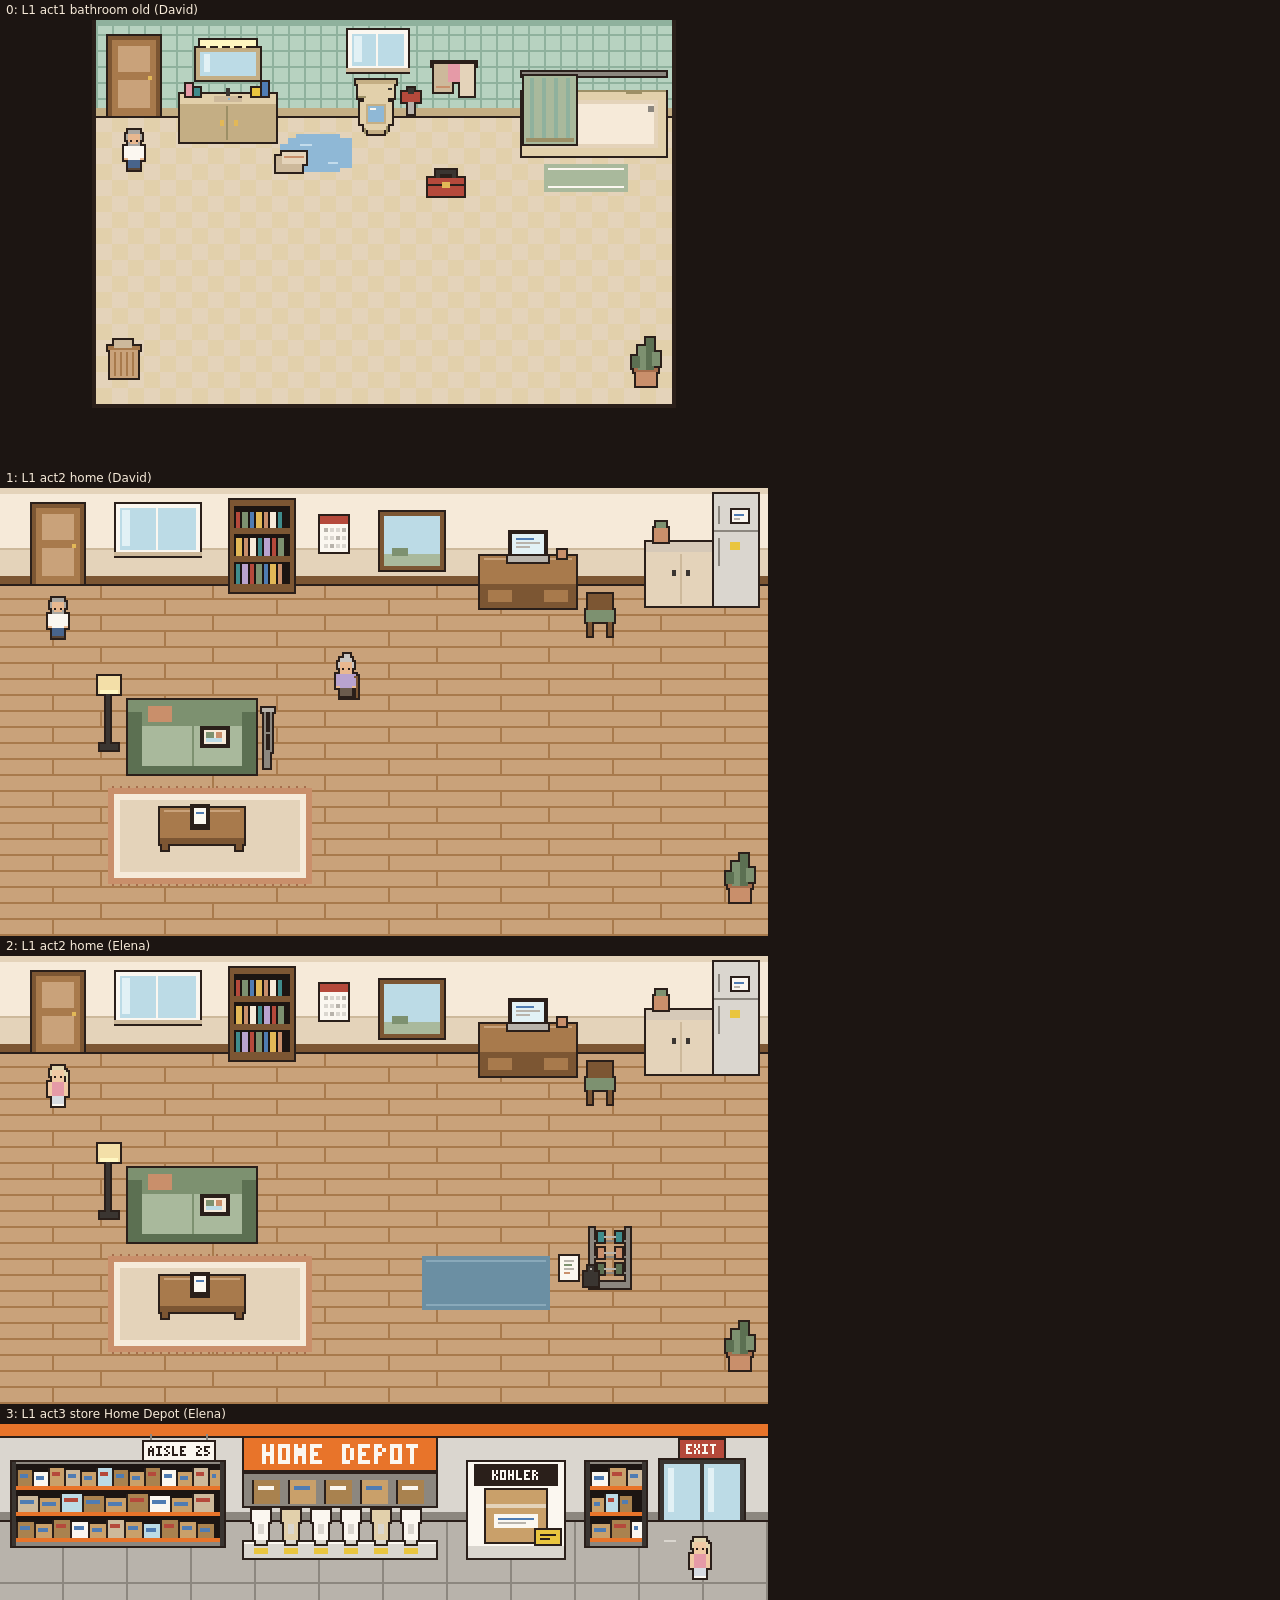
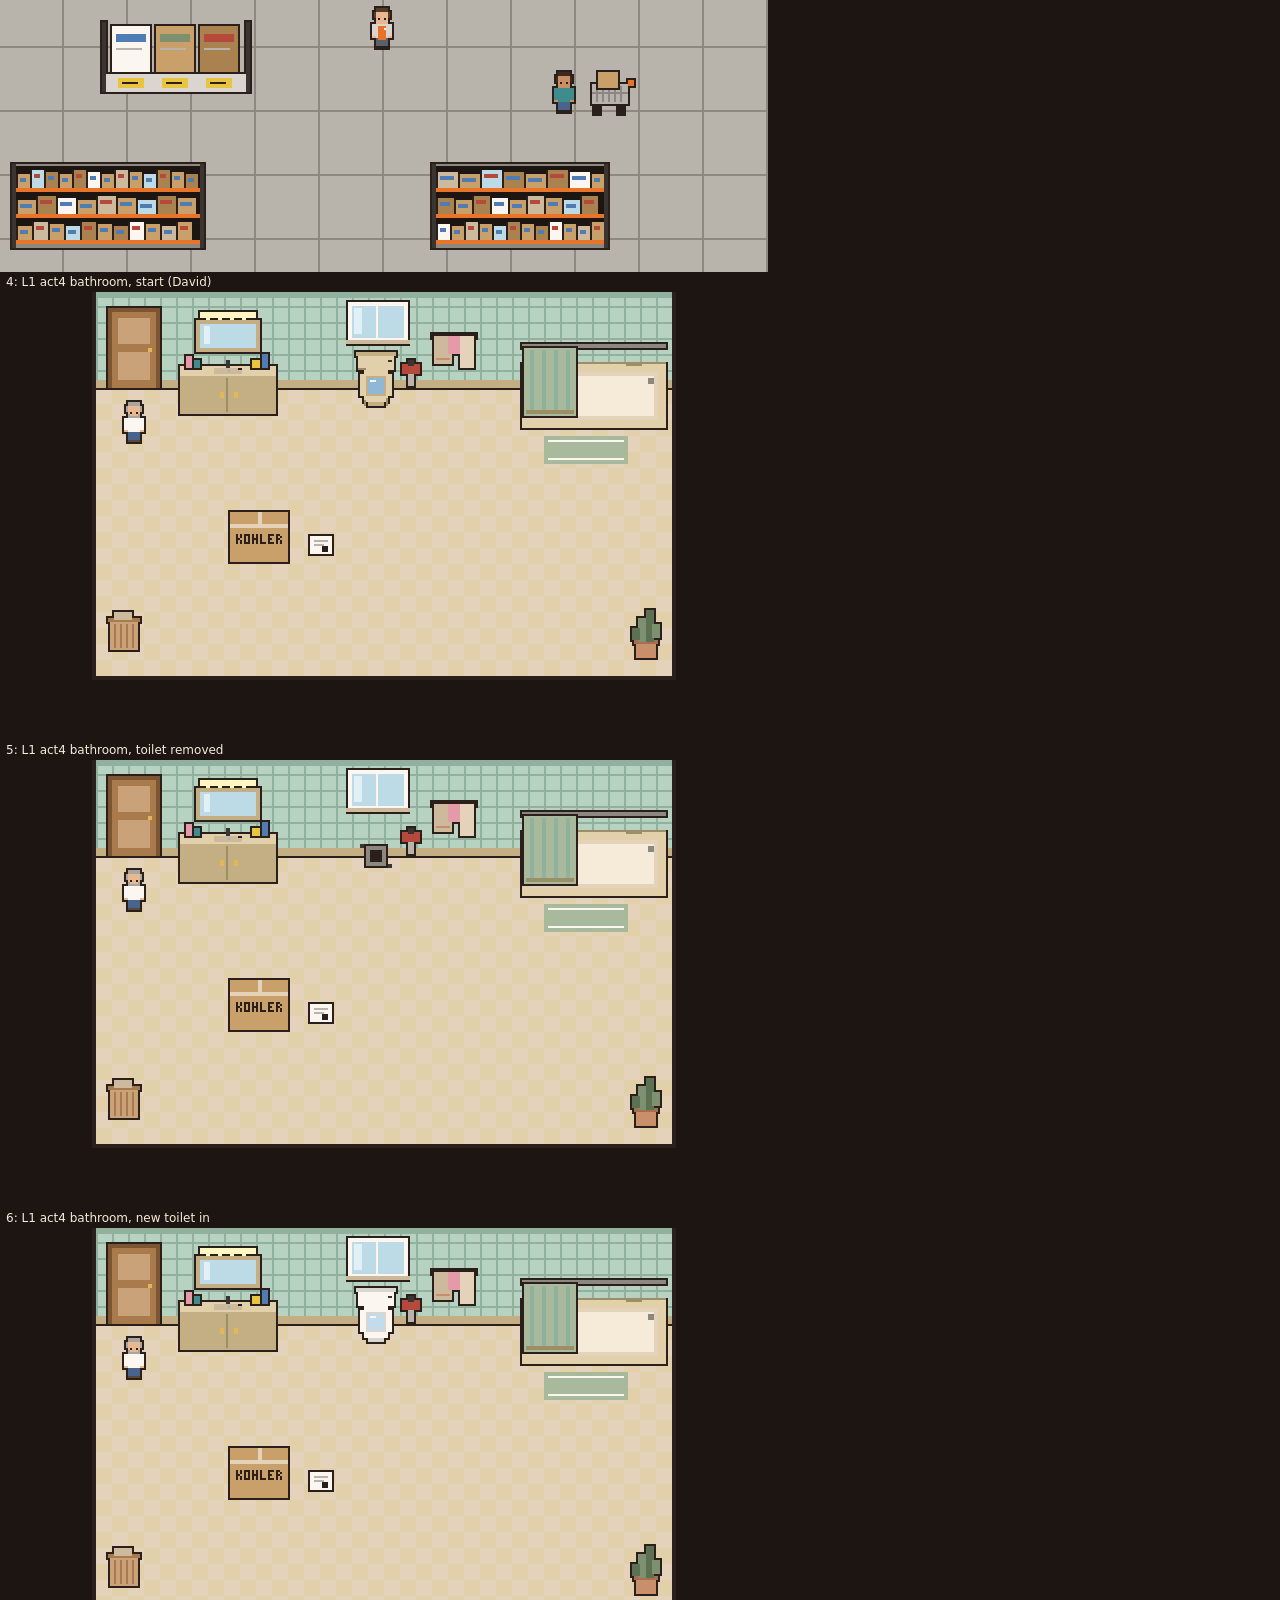
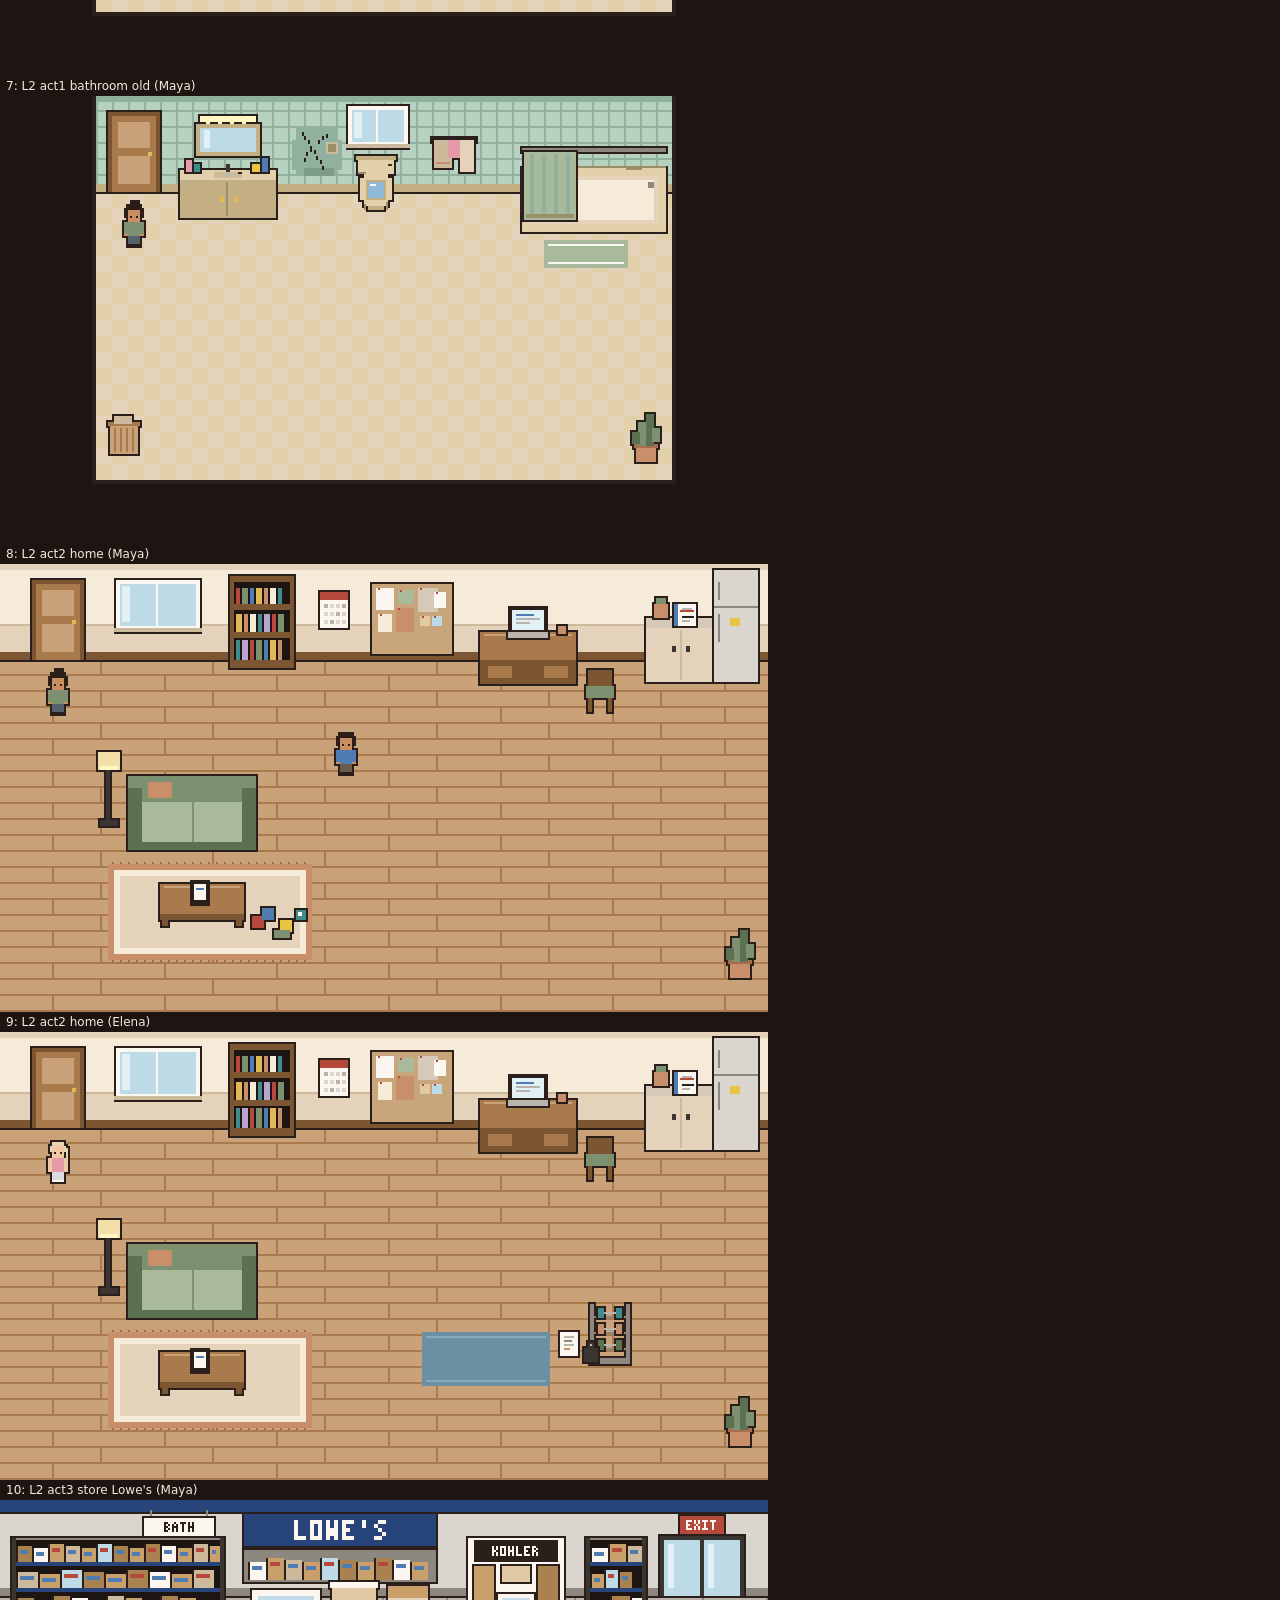
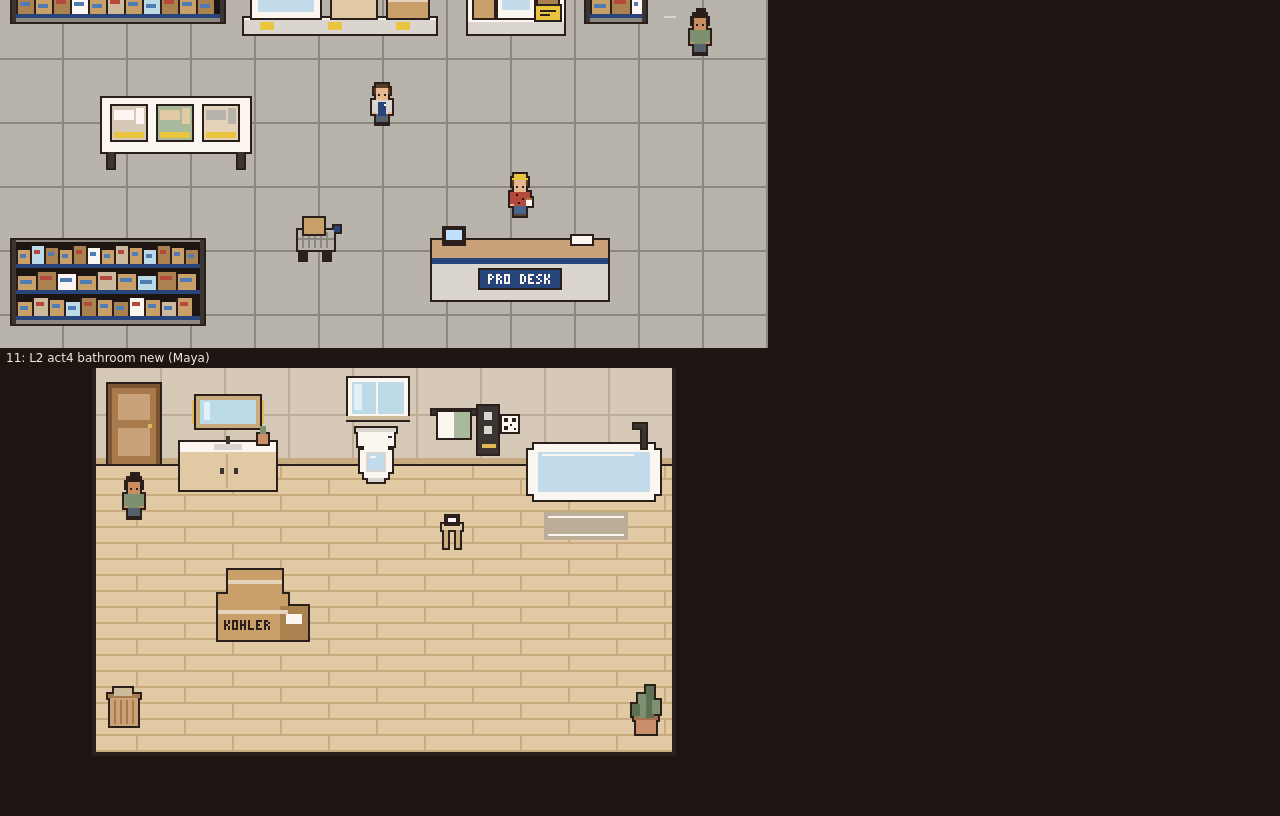
==== web/test/gallery.html @ 0ee65b8f "Game completion + HTML setup" ====
<!doctype html>
<html lang="en">
<head>
<meta charset="utf-8">
<title>Room gallery (dev only)</title>
<style>
  body { margin: 0; background: #1c1512; font: 12px system-ui, sans-serif; color: #f6ead9; }
  .cell { display: inline-block; width: 768px; vertical-align: top; }
  .cap { height: 20px; line-height: 20px; padding-left: 6px; }
  canvas { display: block; width: 768px; height: 448px; image-rendering: pixelated; image-rendering: crisp-edges; }
</style>
</head>
<body>
<div id="out"></div>
<script src="../js/art.js"></script>
<script src="../js/props.js"></script>
<script src="../js/rooms.js"></script>
<script>
/* Dev page: draws rooms for review. ?scenes=0,1,2 picks from the list below; no query draws them all.
   &marks=1 adds the gold marker over every object with an id. */
(function () {
  var P = ART.PAL;
  var HD = { store: 'HOME DEPOT', accent: P.hdOrange }, LW = { store: "LOWE'S", accent: P.lowesNavy };
  var SCENES = [
    { cap: 'L1 act1 bathroom old (David)', room: 'bathroom', s: { levelId: 'breaks', personaId: 'david', actIdx: 0, variant: 'old' } },
    { cap: 'L1 act2 home (David)', room: 'home', s: { levelId: 'breaks', personaId: 'david', actIdx: 1 } },
    { cap: 'L1 act2 home (Elena)', room: 'home', s: { levelId: 'breaks', personaId: 'elena', actIdx: 1 } },
    { cap: 'L1 act3 store Home Depot (Elena)', room: 'store', info: HD, s: { levelId: 'breaks', personaId: 'elena', actIdx: 2 } },
    { cap: 'L1 act4 bathroom, start (David)', room: 'bathroom', s: { levelId: 'breaks', personaId: 'david', actIdx: 3, variant: 'old' } },
    { cap: 'L1 act4 bathroom, toilet removed', room: 'bathroom', s: { levelId: 'breaks', personaId: 'david', actIdx: 3, variant: 'old', done: { box: 1, valve: 1 } } },
    { cap: 'L1 act4 bathroom, new toilet in', room: 'bathroom', s: { levelId: 'breaks', personaId: 'david', actIdx: 3, variant: 'old', done: { box: 1, valve: 1, toilet: 1 } } },
    { cap: 'L2 act1 bathroom old (Maya)', room: 'bathroom', s: { levelId: 'project', personaId: 'maya', actIdx: 0, variant: 'old' } },
    { cap: 'L2 act2 home (Maya)', room: 'home', s: { levelId: 'project', personaId: 'maya', actIdx: 1 } },
    { cap: 'L2 act2 home (Elena)', room: 'home', s: { levelId: 'project', personaId: 'elena', actIdx: 1 } },
    { cap: "L2 act3 store Lowe's (Maya)", room: 'store', info: LW, s: { levelId: 'project', personaId: 'maya', actIdx: 2 } },
    { cap: 'L2 act4 bathroom new (Maya)', room: 'bathroom', s: { levelId: 'project', personaId: 'maya', actIdx: 3, variant: 'new' } }
  ];
  var q = {};
  location.search.replace(/^\?/, '').split('&').forEach(function (kv) { var p = kv.split('='); if (p[0]) q[p[0]] = decodeURIComponent(p[1] || ''); });
  var pick = q.scenes ? q.scenes.split(',').map(Number) : SCENES.map(function (_, i) { return i; });
  var out = document.getElementById('out');
  pick.forEach(function (idx) {
    var sc = SCENES[idx]; if (!sc) return;
    var s = Object.assign({ done: {}, flags: {}, pick: null }, sc.s);
    var cell = document.createElement('div'); cell.className = 'cell';
    var cap = document.createElement('div'); cap.className = 'cap'; cap.textContent = idx + ': ' + sc.cap;
    var cv = document.createElement('canvas'); cv.width = ART.W; cv.height = ART.H;
    cell.appendChild(cap); cell.appendChild(cv); out.appendChild(cell);
    var sp = ROOMS.spawn(sc.room);
    var marks = q.marks ? ROOMS.visible(sc.room, s).filter(function (it) { return it.id; }) : [];
    ROOMS.render(cv.getContext('2d'), sc.room, s, 0, {
      info: sc.info, markers: marks, actors: [{ x: sp.x, y: sp.y, look: s.personaId, dir: 'down', frame: 0 }]
    });
  });
})();
</script>
</body>
</html>
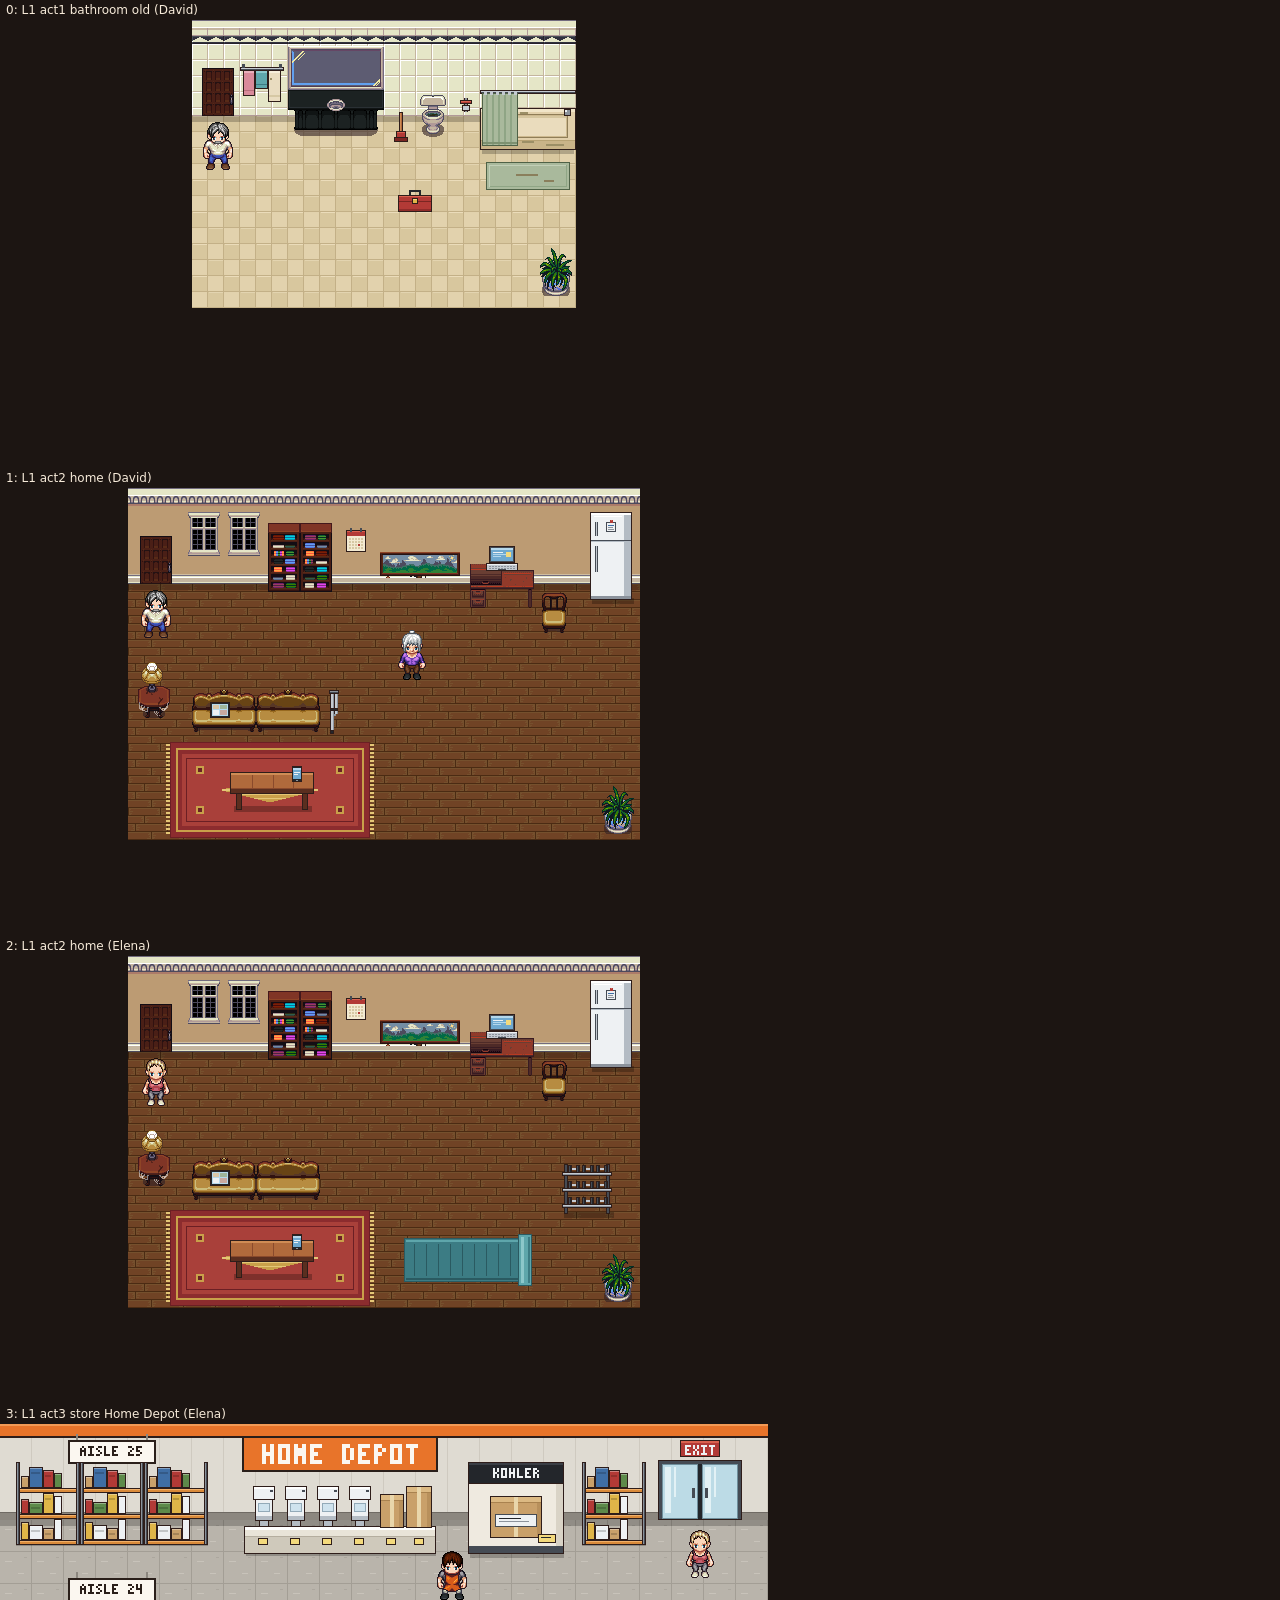
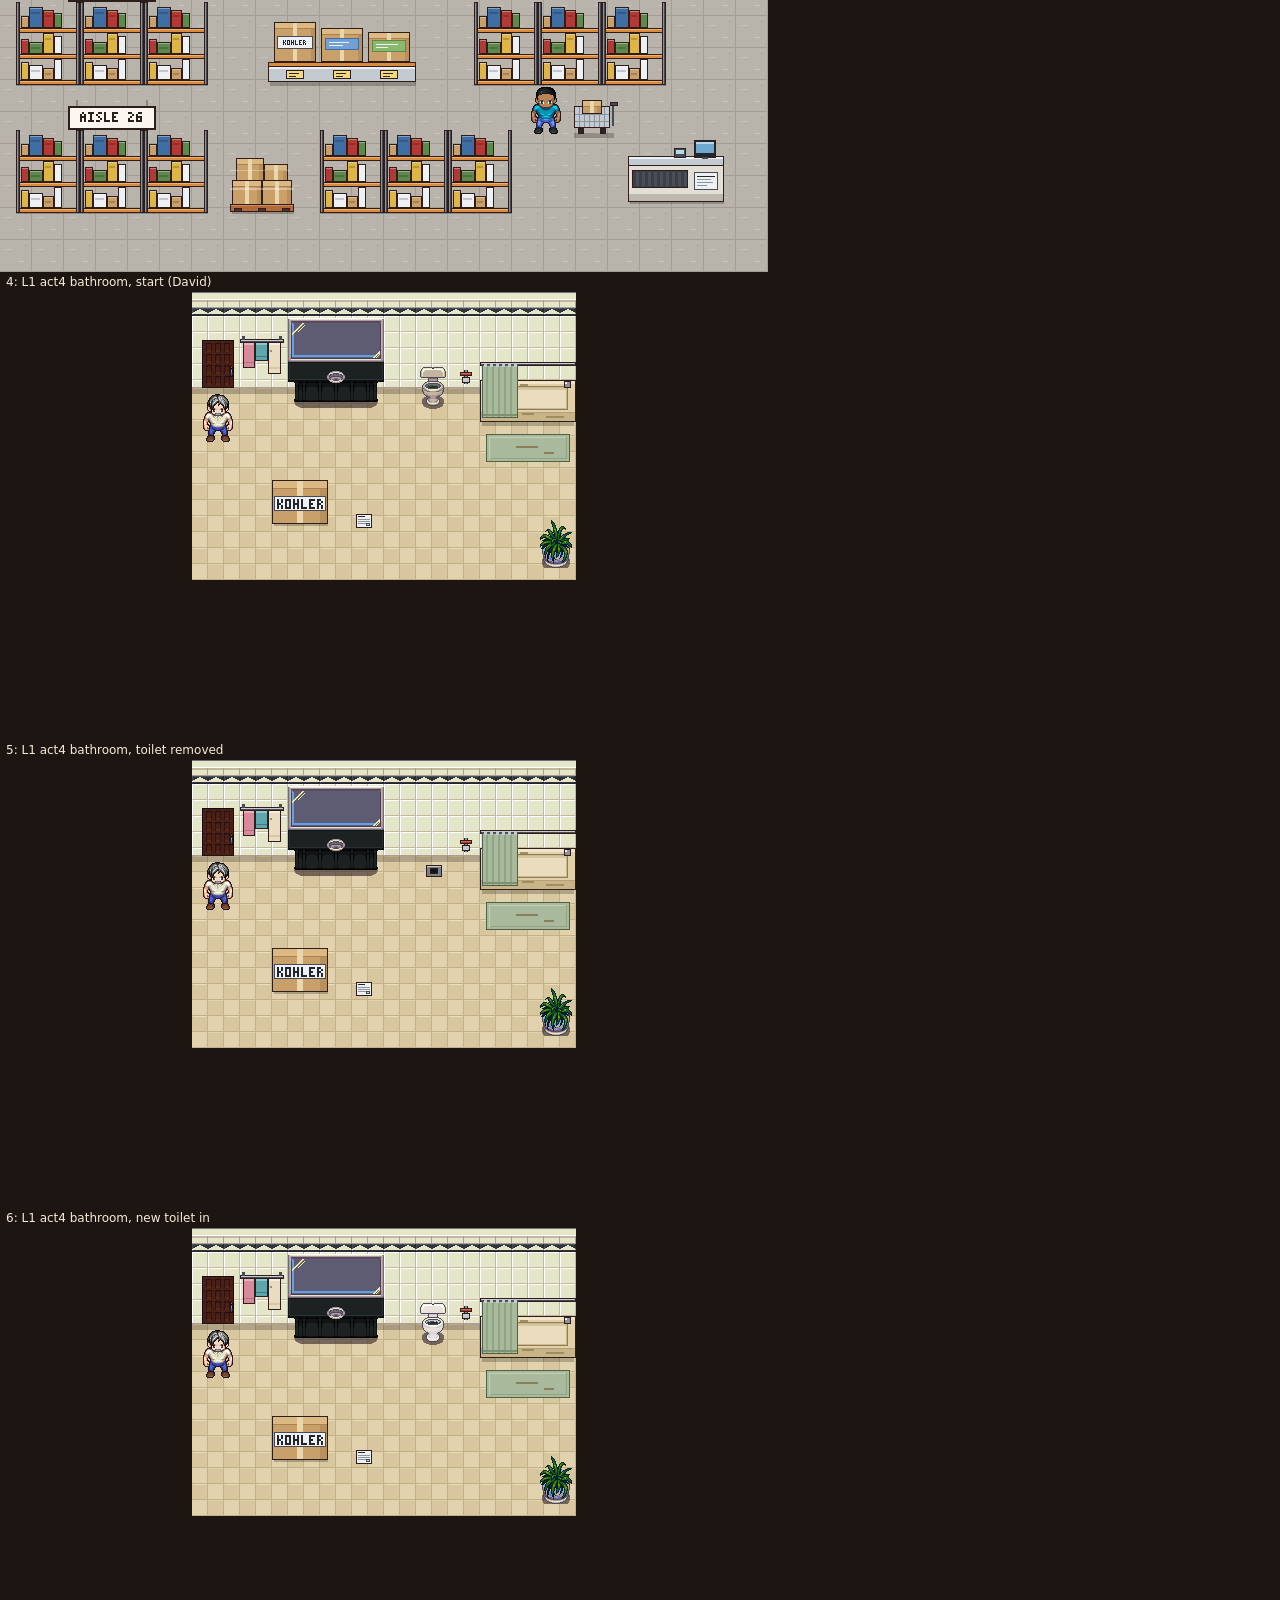
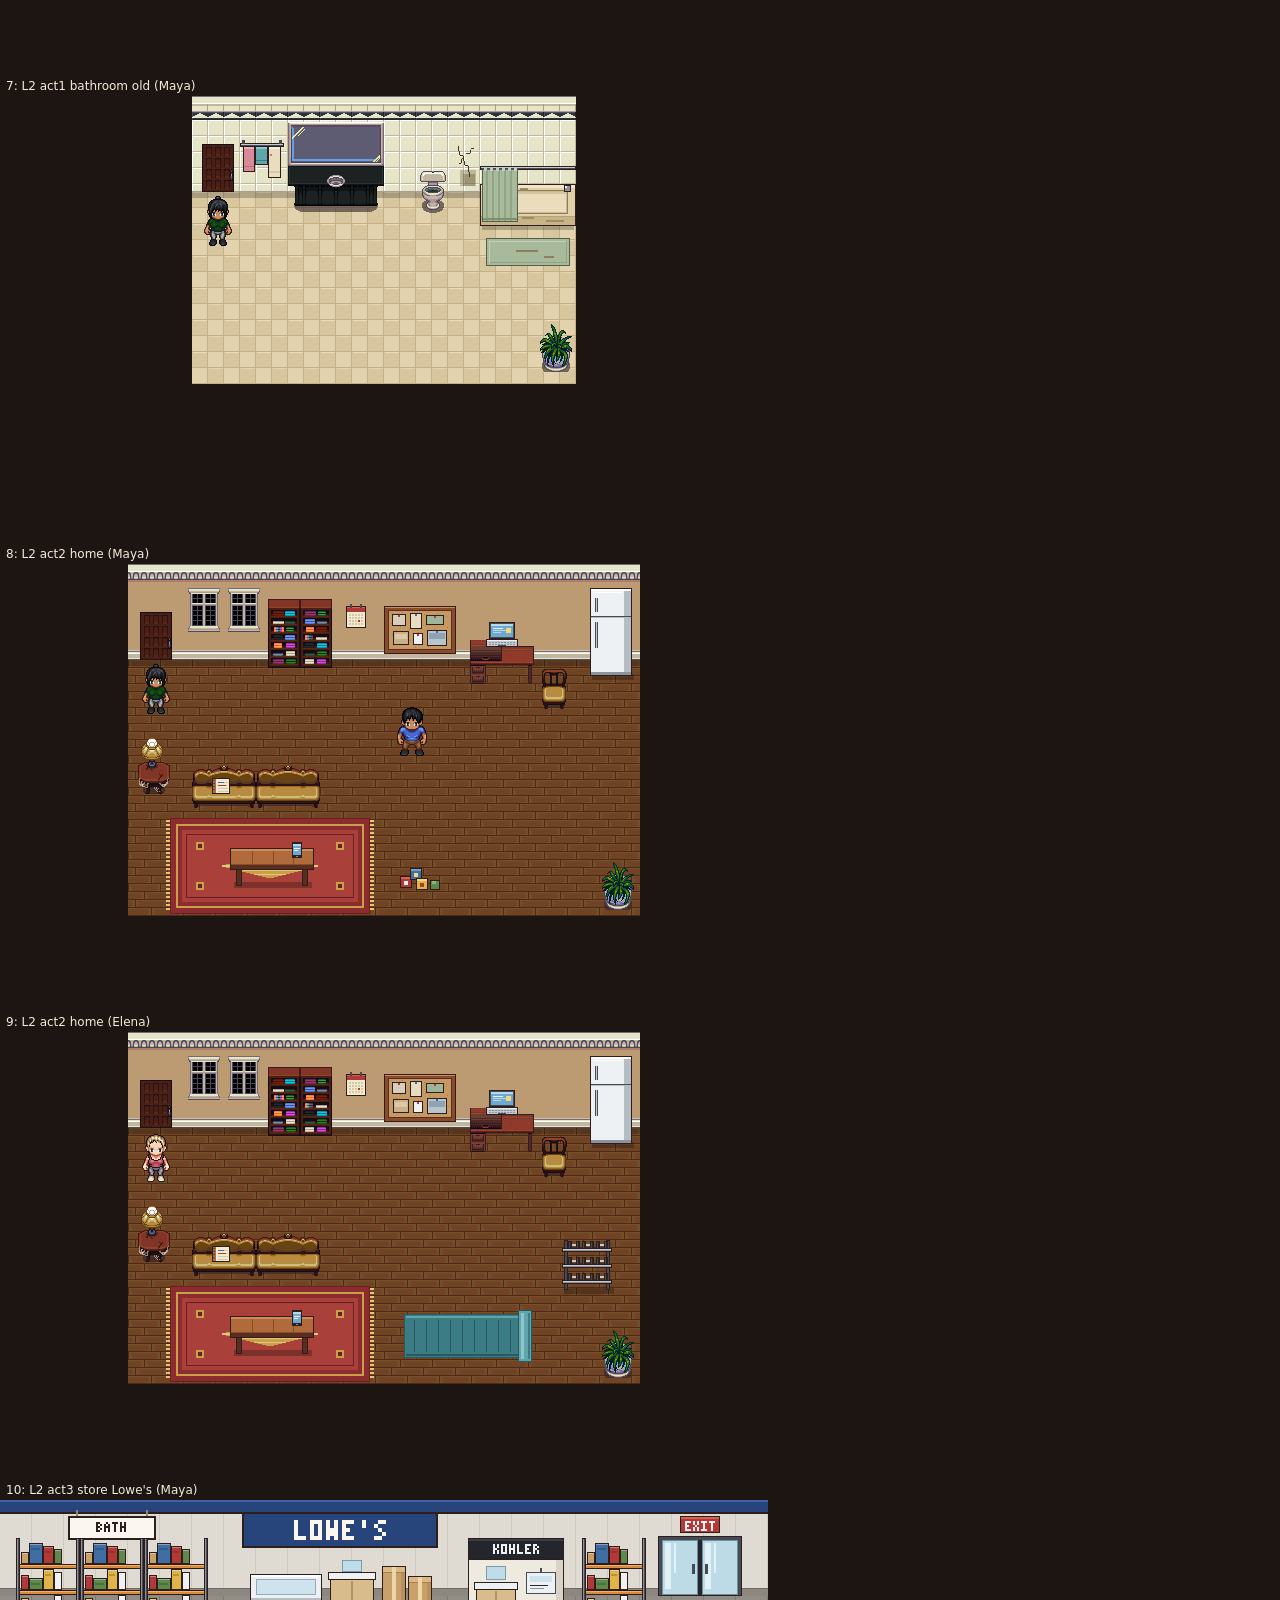
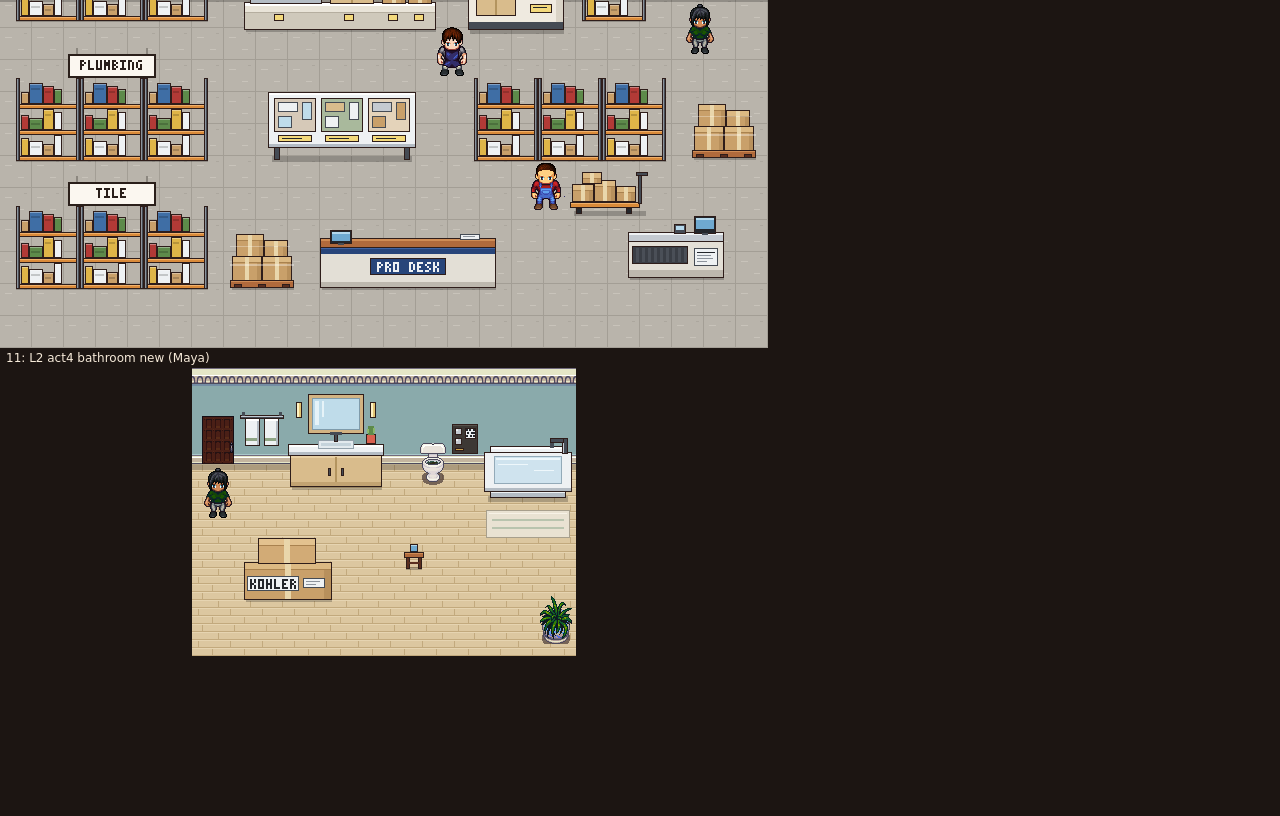
==== commit 5fea566b: "Web game: pixel-art rooms, characters and UI; Kohler fact corrections Level 1 is now "Not What It Us" ====
--- a/web/test/gallery.html
+++ b/web/test/gallery.html
@@ -13,13 +13,15 @@
 <body>
 <div id="out"></div>
 <script src="../js/art.js"></script>
+<script src="../js/sprites.js"></script>
 <script src="../js/props.js"></script>
 <script src="../js/rooms.js"></script>
 <script>
 /* Dev page: draws rooms for review. ?scenes=0,1,2 picks from the list below; no query draws them all.
-   &marks=1 adds the gold marker over every object with an id. */
-(function () {
-  var P = ART.PAL;
+   &marks=1 adds the gold marker over every object with an id. &art=drawn shows the code-drawn art. */
+SPRITES.load('../', function () {
+  document.title = 'Room gallery (' + SPRITES.mode + ')';
+  var P = ART.PAL, SC = SPRITES.SCALE;
   var HD = { store: 'HOME DEPOT', accent: P.hdOrange }, LW = { store: "LOWE'S", accent: P.lowesNavy };
   var SCENES = [
     { cap: 'L1 act1 bathroom old (David)', room: 'bathroom', s: { levelId: 'breaks', personaId: 'david', actIdx: 0, variant: 'old' } },
@@ -44,15 +46,17 @@
     var s = Object.assign({ done: {}, flags: {}, pick: null }, sc.s);
     var cell = document.createElement('div'); cell.className = 'cell';
     var cap = document.createElement('div'); cap.className = 'cap'; cap.textContent = idx + ': ' + sc.cap;
-    var cv = document.createElement('canvas'); cv.width = ART.W; cv.height = ART.H;
+    var cv = document.createElement('canvas'); cv.width = ART.W * SC; cv.height = ART.H * SC;
     cell.appendChild(cap); cell.appendChild(cv); out.appendChild(cell);
     var sp = ROOMS.spawn(sc.room);
     var marks = q.marks ? ROOMS.visible(sc.room, s).filter(function (it) { return it.id; }) : [];
-    ROOMS.render(cv.getContext('2d'), sc.room, s, 0, {
+    var cx = cv.getContext('2d'); cx.setTransform(SC, 0, 0, SC, 0, 0); cx.imageSmoothingEnabled = false;
+    ROOMS.render(cx, sc.room, s, 0, {
       info: sc.info, markers: marks, actors: [{ x: sp.x, y: sp.y, look: s.personaId, dir: 'down', frame: 0 }]
     });
   });
-})();
+  document.body.setAttribute('data-ready', '1');
+});
 </script>
 </body>
 </html>
